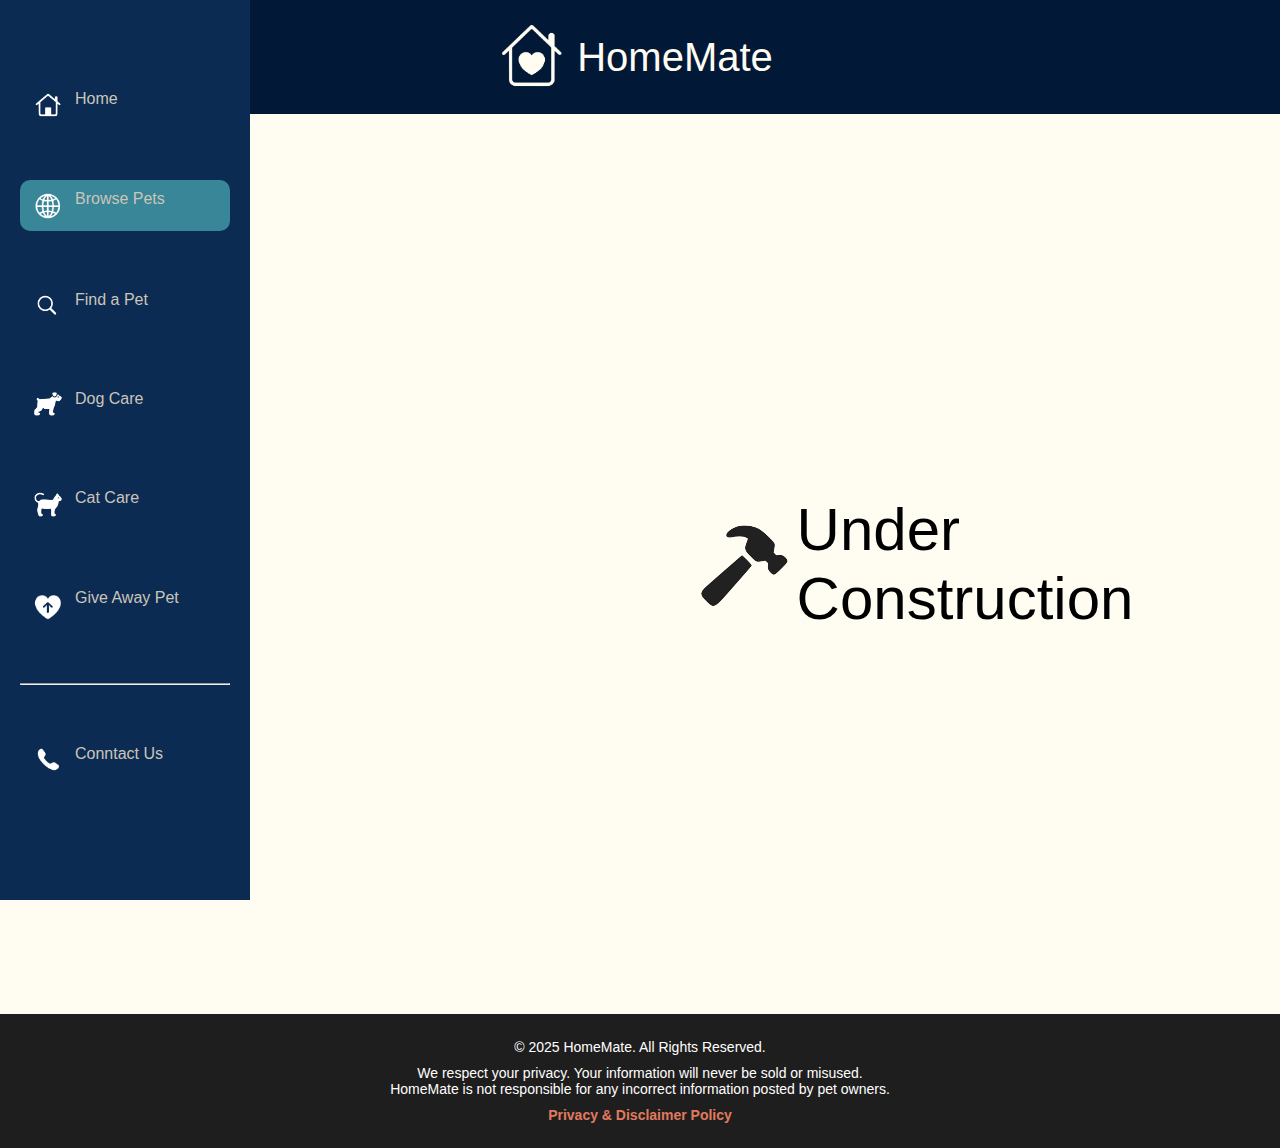
==== browse.html @ 7f96bfcf "Finished Structure and content of pages" ====
<!DOCTYPE html>

<html lang="e">
    <head>
        <meta charset="utf-8">
        <title>Browse Available Pets </title>
        <link rel="stylesheet" href="styles/sidebar-style.css">
        <link rel="stylesheet" href="styles/header-style.css">
        <link rel="stylesheet" href="styles/browse-style.css">
        <link rel="stylesheet" href="styles/global-style.css">
        <link rel="stylesheet" href="styles/footer-style.css">
    </head>
    <body>
        <div class="container">
            <div class="header"> <!--Header Container-->
                <a href="home.html"><img src="Assets/logo.png"></a>
                <p>HomeMate</p>
            </div>
            <div class="side-bar">
                <ul>
                    <li>
                        <a href="home.html">
                            <img src="Assets/house-white.png"> <p>Home</p>
                        </a>
                    </li>
                    <li  class="active">
                        <a href="browse.html">
                            <img src="Assets/globe-white.png"> <p>Browse Pets</p>
                        </a>
                    </li>
                    <li>
                        <a href="find.html">
                        <img src="Assets/search-white.png"> <p>Find a Pet</p>
                        </a>
                    </li>
                    <li>
                        <a href="dogcare.html">
                            <img src="Assets/dog-white.png"> <p>Dog Care</p>
                        </a>
                    </li>
                    <li>
                        <a href="catcare.html">
                            <img src="Assets/cat-white.png"> <p>Cat Care</p>
                        </a>
                    </li>
                    <li>
                        <a href="giveaway.html">
                            <img src="Assets/heart-up-white.png"> <p>Give Away Pet</p>
                        </a>
                    </li>
                    <hr>
                    <li>
                        <a href="contact.html">
                            <img src="Assets/phone-white.png"> <p>Conntact Us</p>
                        </a>
                    </li>
                </ul>
            </div>
            <div class="content-area">
                <div class="construction">
                    <img src="Assets/hammer.png">
                    <p> Under Construction </p>
                </div>
            </div>
            <div class="footer">
                <p>&copy; 2025 HomeMate. All Rights Reserved.</p>
                <p>
                    We respect your privacy. Your information will never be sold or misused. 
                    <br>HomeMate is not responsible for any incorrect information posted by pet owners.
                </p>
                <p>
                    <a href="privacy.html">Privacy & Disclaimer Policy</a>
                </p>
            </div>
        </div>
    </body>
</html>
---- styles/sidebar-style.css ----
.header{
    width: 100%;
    height: 100vh;
}
.side-bar {
    width: 100px;
    height: 100%;
    position: fixed;
    top: 0;
    left: 0;
    padding: 30px 15px;
    background-color: #0B2B53;
    transition: width 0.5s;
    z-index: 10;
}

ul {
    list-style-type: none;
    padding: 0px 5px;
}

ul li a {
    display: flex;
    align-items: flex-start;
    justify-content: flex-start;
    text-decoration: none;
}

ul li{
    padding: 10px;
    margin: 50px 0;
    border-radius: 10px;
}

ul li img {
    width: 35px;
    margin-right: 0px;
}

ul li p {
    white-space: nowrap;
    color: #CCC5B9;
    display: none;
}

.side-bar:hover{
    width: 250px;
}
.side-bar:hover ul li {
    justify-content: flex-start;
}
.side-bar:hover ul li a p {
    display: block;
    transition: width 0.5s;
}
.side-bar:hover ul li img{
    margin-right: 10px;
}
ul li:hover {
    background-color: #38869750;
}
li.active {
    background-color: #388697;
}
li.active:hover {
    background-color: #388697;
}
---- styles/header-style.css ----
.header{
    display: flex;
    background-color: #011936;
    align-items: center;
    justify-content: center;
    height: 5%;
}

.header {
    display: flex;
    padding: 10px 20px;
    width: 100%;
}

.header img p a {
    margin-left: 40px;
}
.header img {
    width: 70px;
    height: 70px;
}
.header p {
    margin: 10px;
    font-size: 30pt;
    color: #FFFCF2;
}
.header {
    font-weight: lighter;
    padding: 20px;
}
---- styles/browse-style.css ----
.content-area{
    display: grid;
    grid-template-columns: repeat(3, 1fr);
    grid-template-rows: repeat(3, 1fr);
    width: 100vw; 
    height: 100vh;
}

.construction {
    grid-area: 2 / 2 / 3 / 3;
    display: flex;
    justify-content: center;
    align-items: center; 
    transition: transform 0.5s ease-in-out;
}

.construction p {
    font-size: 60px;
    text-align: left;
}

@keyframes rotateAnimation {
    0% {
        transform: rotate(0deg);
    }
    50%{
        transform: rotate(30deg);
    }
    100% {
        transform: rotate(0deg);
    }
}

.construction img {
    animation: rotateAnimation 2s linear infinite;
}
---- styles/global-style.css ----
*{
    margin: 0;
    padding: 0;
    box-sizing: border-box;
    font-family: Helvetica;
}
body{
    background-color: #FFFCF2 ;
}
.content-area {
    margin-left: 120px;
    padding: 20px;
    transition: margin-left 0.5s ease;
}
.side-bar:hover + .content-area{
    margin-left: 270px;
}
.title {
    font-size: 60px;
    font-weight: 300;
    margin-top: 30px;
}

.subheading {
    margin-top: 10px;
    font-weight: lighter;
}
---- styles/footer-style.css ----
.footer {
    background-color: #1f1e1e; /* Distinct background color */
    color: white;
    text-align: center;
    padding: 15px 20px;
    width: 100%;
    font-size: 14px;
    position: relative;
    bottom: 0;
    left: 0;
}

.footer p{
    margin: 10px;
    font-weight: lighter;
}

.footer a {
    color: #E07A5F; /* Gold color for visibility */
    text-decoration: none;
    font-weight: bold;
    margin: 10px;
    margin-top: 20px
}

.footer a:hover {
    text-decoration: underline;
}
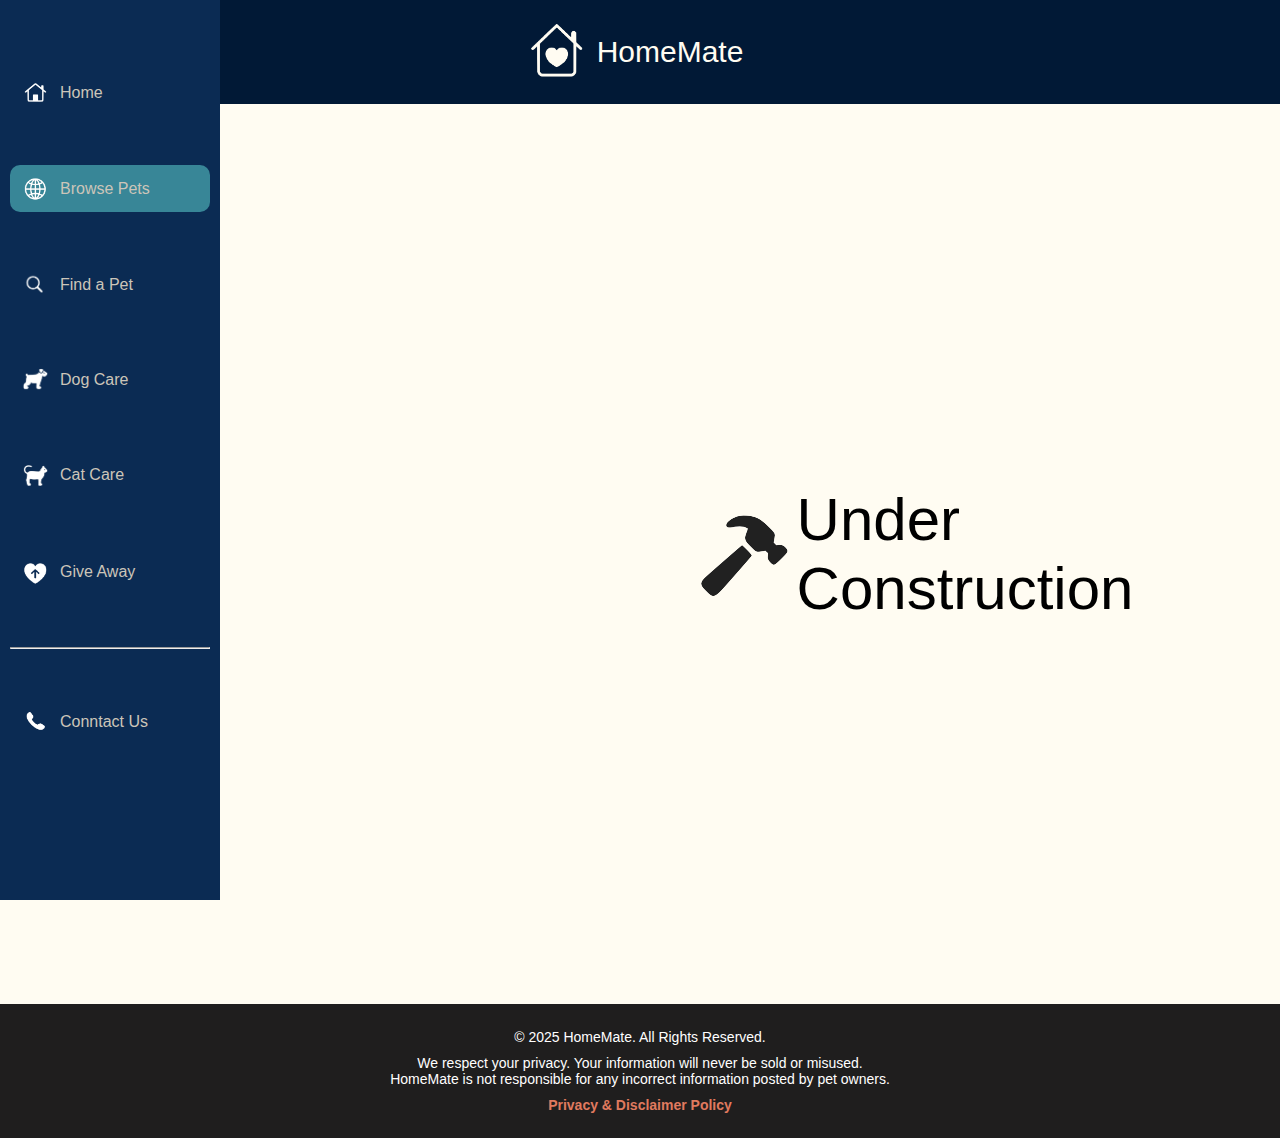
==== commit 5d2b20a1: "Fixed responsiveness" ====
--- a/browse.html
+++ b/browse.html
@@ -18,39 +18,39 @@
             </div>
             <div class="side-bar">
                 <ul>
-                    <li>
-                        <a href="home.html">
+                    <li >
+                        <a href="home.html" title="Home">
                             <img src="Assets/house-white.png"> <p>Home</p>
                         </a>
                     </li>
-                    <li  class="active">
-                        <a href="browse.html">
+                    <li class="active">
+                        <a href="browse.html" title="Browse Pets">
                             <img src="Assets/globe-white.png"> <p>Browse Pets</p>
                         </a>
                     </li>
                     <li>
-                        <a href="find.html">
+                        <a href="find.html" title="Find a Pet">
                         <img src="Assets/search-white.png"> <p>Find a Pet</p>
                         </a>
                     </li>
                     <li>
-                        <a href="dogcare.html">
+                        <a href="dogcare.html" title="Dog Care">
                             <img src="Assets/dog-white.png"> <p>Dog Care</p>
                         </a>
                     </li>
                     <li>
-                        <a href="catcare.html">
+                        <a href="catcare.html" title="Cat Care">
                             <img src="Assets/cat-white.png"> <p>Cat Care</p>
                         </a>
                     </li>
                     <li>
-                        <a href="giveaway.html">
-                            <img src="Assets/heart-up-white.png"> <p>Give Away Pet</p>
+                        <a href="giveaway.html" title="Give Away a Pet">
+                            <img src="Assets/heart-up-white.png"> <p>Give Away</p>
                         </a>
                     </li>
                     <hr>
                     <li>
-                        <a href="contact.html">
+                        <a href="contact.html" title="Contact">
                             <img src="Assets/phone-white.png"> <p>Conntact Us</p>
                         </a>
                     </li>
--- a/styles/sidebar-style.css
+++ b/styles/sidebar-style.css
@@ -1,61 +1,72 @@
-
-.header{
-    width: 100%;
+/* Start of default values for Sidebar*/
+.side-bar {
+    width: 70px;
     height: 100vh;
-}
-.side-bar {
-    width: 100px;
-    height: 100%;
     position: fixed;
     top: 0;
     left: 0;
-    padding: 30px 15px;
+    padding: 20px 10px;
     background-color: #0B2B53;
-    transition: width 0.5s;
-    z-index: 10;
+    transition: width 0.5s ease-in-out;
+    z-index: 100;
+    overflow: hidden;
 }
 
 ul {
     list-style-type: none;
-    padding: 0px 5px;
+    padding: 0;
+    margin: 0;
+}
+
+ul li{
+    position: relative;
+    padding: 10px;
+    margin: 50px 0;
+    border-radius: 10px;
+    transition: background 0.3s;
 }
 
 ul li a {
     display: flex;
-    align-items: flex-start;
-    justify-content: flex-start;
+    align-items: center;
     text-decoration: none;
-}
-
-ul li{
-    padding: 10px;
-    margin: 50px 0;
-    border-radius: 10px;
+    color: #CCC5B9;
 }
 
 ul li img {
-    width: 35px;
-    margin-right: 0px;
+    width: 30px;
+    transition: margin 0.3s;
 }
 
 ul li p {
+    position: absolute;
+    left: 50px;
+    top: 50%;
+    transform: translateY(-50%);
+    display: none;
     white-space: nowrap;
-    color: #CCC5B9;
-    display: none;
+    transition: opacity 0.3s;
 }
 
+/* End of default values for Sidebar*/
+
+/* Sidebar Interactions */
+
 .side-bar:hover{
-    width: 250px;
+    width: 220px;
 }
+
+.side-bar:hover ul li img{
+    margin-right: 10px;
+}
+
+.side-bar:hover ul li a p {
+    display: block;
+    opacity: 1;
+}
+
 .side-bar:hover ul li {
     justify-content: flex-start;
-}
-.side-bar:hover ul li a p {
-    display: block;
-    transition: width 0.5s;
-}
-.side-bar:hover ul li img{
-    margin-right: 10px;
 }
 ul li:hover {
     background-color: #38869750;
@@ -66,3 +77,36 @@
 li.active:hover {
     background-color: #388697;
 }
+
+/* Mobile Small Screens */
+@media (max-width: 900px) {
+    .side-bar {
+        width: 100%; /* Full width on small screens */
+        height: auto;
+        position: relative;
+        padding: 10px;
+    }
+
+    .side-bar ul {
+        display: flex;
+        justify-content: space-around;
+    }
+
+    .side-bar ul li {
+        margin: 0;
+        padding: 5px;
+    }
+
+    .side-bar ul li img {
+        width: 25px; /* Smaller icons */
+    }
+
+    .side-bar ul li p {
+        display: none !important; /* Hide text on small screens */
+    }
+
+    /* Remove hover effect for mobile */
+    .side-bar:hover {
+        width: 100%;
+    }
+}--- a/styles/header-style.css
+++ b/styles/header-style.css
@@ -1,31 +1,37 @@
 
 .header{
     display: flex;
-    background-color: #011936;
     align-items: center;
     justify-content: center;
-    height: 5%;
+    background-color: #011936;
+    padding: 20px;
+    width: 100%;
+    height: auto;
 }
 
-.header {
-    display: flex;
-    padding: 10px 20px;
-    width: 100%;
+.header img {
+    width: 60px;
+    height: auto;
 }
 
-.header img p a {
-    margin-left: 40px;
-}
-.header img {
-    width: 70px;
-    height: 70px;
-}
 .header p {
     margin: 10px;
-    font-size: 30pt;
+    font-size: 30px;
     color: #FFFCF2;
+    font-weight: lighter;
 }
-.header {
-    font-weight: lighter;
-    padding: 20px;
-}
+
+@media (max-width: 900px) {
+    .header {
+        flex-direction: column;
+        text-align: center;
+    }
+    
+    .header img {
+        width: 40px; /* Slightly smaller logo */
+    }
+
+    .header p {
+        font-size: 20px; /* Reduce font size on smaller screens */
+    }
+}--- a/styles/global-style.css
+++ b/styles/global-style.css
@@ -15,13 +15,15 @@
 .side-bar:hover + .content-area{
     margin-left: 270px;
 }
+
 .title {
-    font-size: 60px;
+    font-size: 50px;
     font-weight: 300;
     margin-top: 30px;
 }
 
 .subheading {
+    font-size: 25px;
     margin-top: 10px;
     font-weight: lighter;
 }
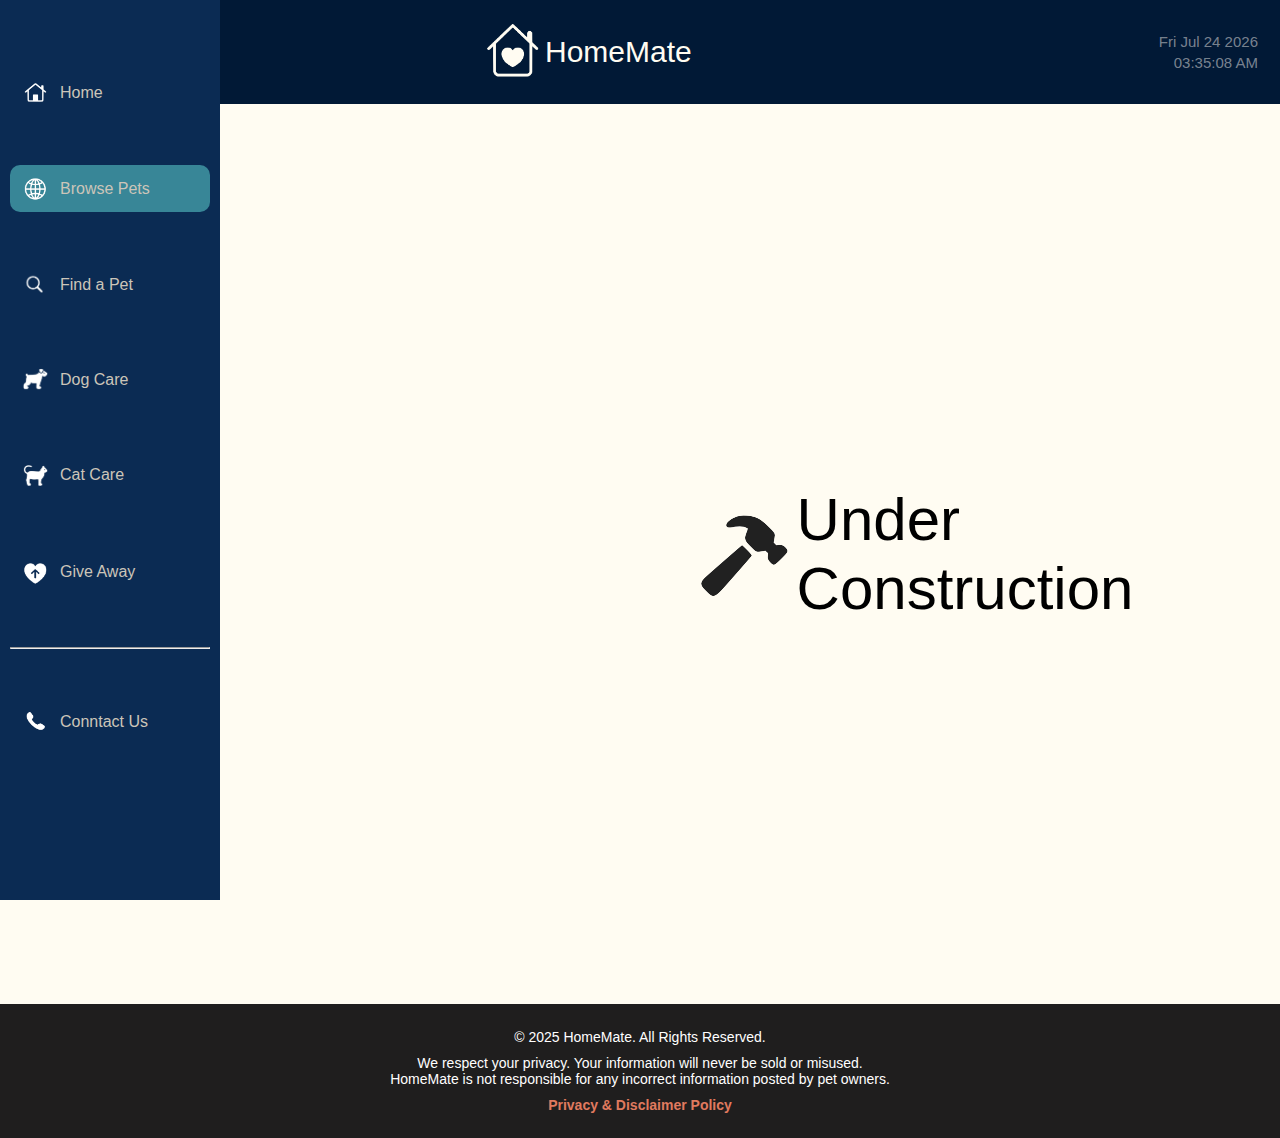
==== commit e1d0d40a: "Implementation of the date and time in Header" ====
--- a/browse.html
+++ b/browse.html
@@ -3,6 +3,7 @@
 <html lang="e">
     <head>
         <meta charset="utf-8">
+        <meta name="viewport" content="width=device-width, initial-scale=1.0">
         <title>Browse Available Pets </title>
         <link rel="stylesheet" href="styles/sidebar-style.css">
         <link rel="stylesheet" href="styles/header-style.css">
@@ -12,14 +13,22 @@
     </head>
     <body>
         <div class="container">
-            <div class="header"> <!--Header Container-->
-                <a href="home.html"><img src="Assets/logo.png"></a>
-                <p>HomeMate</p>
+            <div class="header">
+                <div>
+                </div>
+                <div class="logo">
+                    <a href="index.html"><img src="Assets/logo.png"></a>
+                    <p>HomeMate</p>
+                </div>
+                <div class="date-time">
+                    <p id="date"> -- -- -- </p>
+                    <p id="time"> -- -- -- </p>
+                </div>
             </div>
             <div class="side-bar">
                 <ul>
                     <li >
-                        <a href="home.html" title="Home">
+                        <a href="index.html" title="Home">
                             <img src="Assets/house-white.png"> <p>Home</p>
                         </a>
                     </li>
@@ -73,5 +82,6 @@
                 </p>
             </div>
         </div>
+        <script src="scripts/header.js"></script>
     </body>
 </html>--- a/styles/sidebar-style.css
+++ b/styles/sidebar-style.css
@@ -26,6 +26,7 @@
     transition: background 0.3s;
 }
 
+
 ul li a {
     display: flex;
     align-items: center;
@@ -36,6 +37,7 @@
 ul li img {
     width: 30px;
     transition: margin 0.3s;
+    align-items: center;
 }
 
 ul li p {
@@ -79,9 +81,9 @@
 }
 
 /* Mobile Small Screens */
-@media (max-width: 900px) {
+@media (max-width: 1200px) {
     .side-bar {
-        width: 100%; /* Full width on small screens */
+        width: 100%;
         height: auto;
         position: relative;
         padding: 10px;
@@ -98,14 +100,13 @@
     }
 
     .side-bar ul li img {
-        width: 25px; /* Smaller icons */
+        width: 25px;
     }
 
     .side-bar ul li p {
-        display: none !important; /* Hide text on small screens */
+        display: none !important;
     }
 
-    /* Remove hover effect for mobile */
     .side-bar:hover {
         width: 100%;
     }
--- a/styles/header-style.css
+++ b/styles/header-style.css
@@ -1,12 +1,20 @@
+
 
 .header{
     display: flex;
     align-items: center;
-    justify-content: center;
+    justify-content: space-between;
+    margin-left: auto;
     background-color: #011936;
     padding: 20px;
     width: 100%;
     height: auto;
+    margin: 0 auto;
+}
+
+.logo {
+    display: flex;
+    align-items: center;
 }
 
 .header img {
@@ -15,23 +23,47 @@
 }
 
 .header p {
-    margin: 10px;
+    margin: 2px;
     font-size: 30px;
     color: #FFFCF2;
     font-weight: lighter;
 }
 
-@media (max-width: 900px) {
+.date-time {
+    display: flex;
+    flex-direction: column;
+    align-items: flex-end;
+}
+
+.date-time p {
+    font-size: 15px;
+    justify-content: center;
+    font-weight: 100;
+    color: rgba(221, 219, 219, 0.557);
+}
+
+
+@media (max-width: 1200px) {
     .header {
         flex-direction: column;
         text-align: center;
     }
     
     .header img {
-        width: 40px; /* Slightly smaller logo */
+        width: 40px;
     }
 
     .header p {
-        font-size: 20px; /* Reduce font size on smaller screens */
+        font-size: 20px;
+    }
+    .date-time {
+        display: flex;
+        flex-direction: row;
+        align-items: center;
+    }
+    .date-time p {
+        font-size: 10px;
+        justify-content: center;
+        font-weight: 100;
     }
 }--- a/styles/global-style.css
+++ b/styles/global-style.css
@@ -1,3 +1,4 @@
+/* Global Default Styles */
 *{
     margin: 0;
     padding: 0;
@@ -7,23 +8,59 @@
 body{
     background-color: #FFFCF2 ;
 }
+
+/* Content Area Global styles*/
 .content-area {
     margin-left: 120px;
     padding: 20px;
     transition: margin-left 0.5s ease;
 }
+
+/* Content area pushed to the right by sidebar hovering */
 .side-bar:hover + .content-area{
     margin-left: 270px;
 }
 
-.title {
+/* Title Container Styles */
+.title-container h1 {
     font-size: 50px;
     font-weight: 300;
     margin-top: 30px;
 }
-
-.subheading {
+.title-container h2 {
     font-size: 25px;
     margin-top: 10px;
     font-weight: lighter;
 }
+.title-container h3{
+    font-size: 25px;
+    font-weight: lighter;
+    margin-top: 20px;
+    margin-bottom: 15px;
+}
+.title-container p{
+    font-size: 20px;
+    font-weight: normal;
+    margin-left: 15px;
+    margin-top: 10px;
+    margin-bottom: 20px;
+    margin-right: 10px;
+}
+
+/* Small devices Global styles */
+@media (max-width: 1200px) {
+    .content-area {
+        margin-left: 0 !important; /* Prevent shifting */
+    }
+    
+    .title-container h1 {
+        font-size: 34px;
+    }
+
+    .title-container h2 {
+        font-size: 20px;
+    }
+    .form-group label{
+        font-size: 18px;
+    }
+}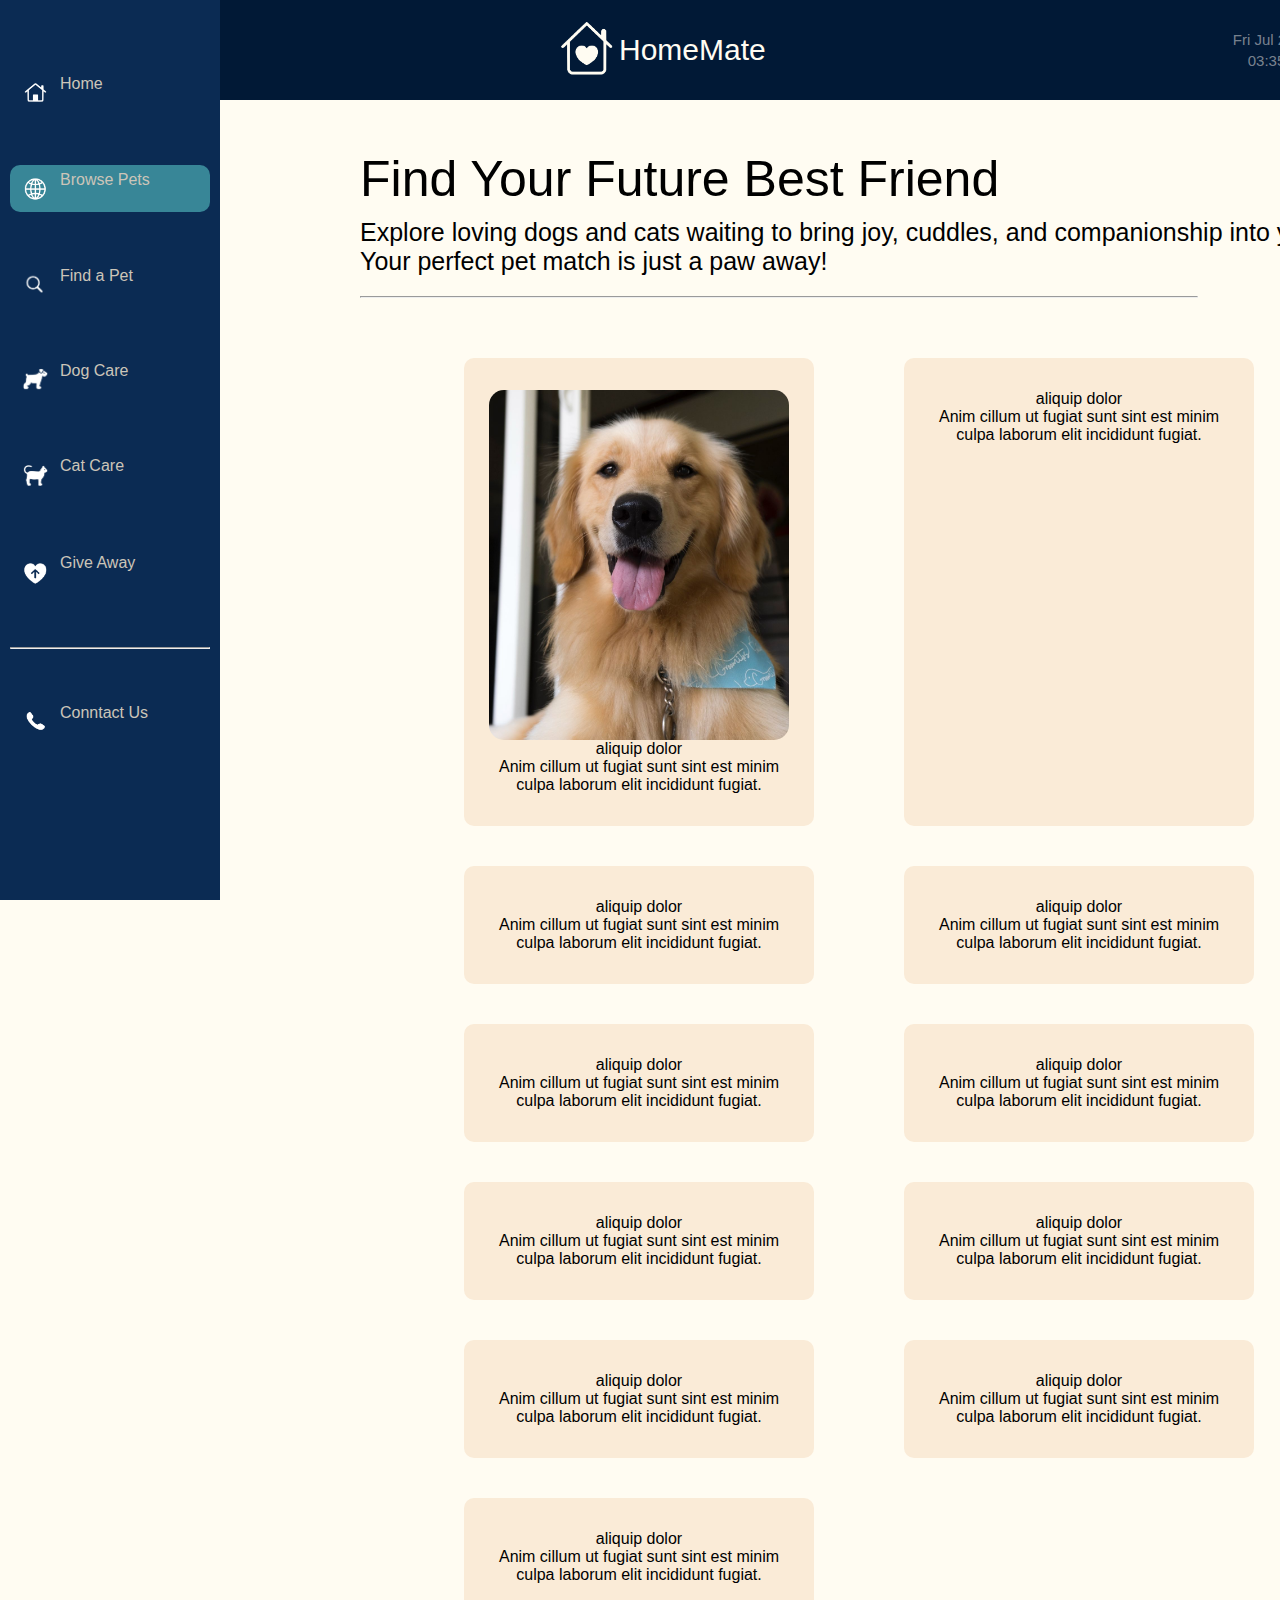
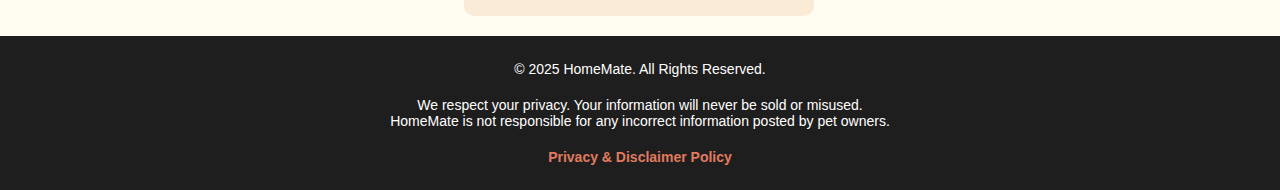
==== commit b1cbfcb3: "Fixed Layout, updated flex grid with a better design" ====
--- a/browse.html
+++ b/browse.html
@@ -10,6 +10,7 @@
         <link rel="stylesheet" href="styles/browse-style.css">
         <link rel="stylesheet" href="styles/global-style.css">
         <link rel="stylesheet" href="styles/footer-style.css">
+        <link rel="stylesheet" href="styles/grid-layout-style.css">
     </head>
     <body>
         <div class="container">
@@ -66,9 +67,61 @@
                 </ul>
             </div>
             <div class="content-area">
-                <div class="construction">
-                    <img src="Assets/hammer.png">
-                    <p> Under Construction </p>
+                <div class="title-container">
+                    <h1> Find Your Future Best Friend </h1>
+                    <h2> Explore loving dogs and cats waiting to bring joy, cuddles, and companionship into your life. Your perfect pet match is just a paw away! </h2>
+                    <hr>
+                </div>
+                <div class="center-content-area">
+                    <div class="grid-container">
+                        <div class="card">
+                            <div class="card-image-container">
+                                <img src="Pets/d1-3.jpg">
+                            </div>
+                            <p>aliquip dolor</p>
+                            <p>Anim cillum ut fugiat sunt sint est minim culpa laborum elit incididunt fugiat.</p>
+                        </div>
+                        <div class="card">
+                            <p>aliquip dolor</p>
+                            <p>Anim cillum ut fugiat sunt sint est minim culpa laborum elit incididunt fugiat.</p>
+                        </div>
+                        <div class="card">
+                            <p>aliquip dolor</p>
+                            <p>Anim cillum ut fugiat sunt sint est minim culpa laborum elit incididunt fugiat.</p>
+                        </div>
+                        <div class="card">
+                            <p>aliquip dolor</p>
+                            <p>Anim cillum ut fugiat sunt sint est minim culpa laborum elit incididunt fugiat.</p>
+                        </div>
+                        <div class="card">
+                            <p>aliquip dolor</p>
+                            <p>Anim cillum ut fugiat sunt sint est minim culpa laborum elit incididunt fugiat.</p>
+                        </div>
+                        <div class="card">
+                            <p>aliquip dolor</p>
+                            <p>Anim cillum ut fugiat sunt sint est minim culpa laborum elit incididunt fugiat.</p>
+                        </div>
+                        <div class="card">
+                            <p>aliquip dolor</p>
+                            <p>Anim cillum ut fugiat sunt sint est minim culpa laborum elit incididunt fugiat.</p>
+                        </div>
+                        <div class="card">
+                            <p>aliquip dolor</p>
+                            <p>Anim cillum ut fugiat sunt sint est minim culpa laborum elit incididunt fugiat.</p>
+                        </div>
+                        <div class="card">
+                            <p>aliquip dolor</p>
+                            <p>Anim cillum ut fugiat sunt sint est minim culpa laborum elit incididunt fugiat.</p>
+                        </div>
+                        <div class="card">
+                            <p>aliquip dolor</p>
+                            <p>Anim cillum ut fugiat sunt sint est minim culpa laborum elit incididunt fugiat.</p>
+                        </div>
+                        <div class="card">
+                            <p>aliquip dolor</p>
+                            <p>Anim cillum ut fugiat sunt sint est minim culpa laborum elit incididunt fugiat.</p>
+                        </div>
+                    </div> 
                 </div>
             </div>
             <div class="footer">
--- a/styles/sidebar-style.css
+++ b/styles/sidebar-style.css
@@ -1,14 +1,15 @@
 /* Start of default values for Sidebar*/
 .side-bar {
+    grid-area: side-bar;
+    position: fixed;
     width: 70px;
     height: 100vh;
-    position: fixed;
     top: 0;
     left: 0;
     padding: 20px 10px;
     background-color: #0B2B53;
     transition: width 0.5s ease-in-out;
-    z-index: 100;
+    z-index: 10;
     overflow: hidden;
 }
 
@@ -41,7 +42,6 @@
 }
 
 ul li p {
-    position: absolute;
     left: 50px;
     top: 50%;
     transform: translateY(-50%);
@@ -84,7 +84,7 @@
 @media (max-width: 1200px) {
     .side-bar {
         width: 100%;
-        height: auto;
+        height: 60px;
         position: relative;
         padding: 10px;
     }
--- a/styles/header-style.css
+++ b/styles/header-style.css
@@ -1,14 +1,15 @@
 
 
 .header{
+    grid-area: header;
     display: flex;
     align-items: center;
     justify-content: space-between;
     margin-left: auto;
     background-color: #011936;
     padding: 20px;
-    width: 100%;
-    height: auto;
+    width: 100vw;
+    height: 100px;
     margin: 0 auto;
 }
 
--- a/styles/browse-style.css
+++ b/styles/browse-style.css
@@ -1,37 +1,61 @@
-.content-area{
-    display: grid;
-    grid-template-columns: repeat(3, 1fr);
-    grid-template-rows: repeat(3, 1fr);
-    width: 100vw; 
-    height: 100vh;
+.body {
+    display: flex;
+    flex-direction: column;
 }
 
-.construction {
-    grid-area: 2 / 2 / 3 / 3;
+.content-area{
+    width: 90vw; 
+}
+
+.center-content-area {
+    margin-top: 40px;
     display: flex;
     justify-content: center;
-    align-items: center; 
-    transition: transform 0.5s ease-in-out;
+    align-items: center;
 }
 
-.construction p {
-    font-size: 60px;
-    text-align: left;
+.side-bar:hover + .content-area{
+    max-width: 85vw;
+
 }
 
-@keyframes rotateAnimation {
-    0% {
-        transform: rotate(0deg);
-    }
-    50%{
-        transform: rotate(30deg);
-    }
-    100% {
-        transform: rotate(0deg);
-    }
+.grid-container {
+    margin-top: 20px;;
+    display: grid;
+    grid-template-columns: repeat(auto-fit, minmax(400px, 1fr));
+    gap: 40px;
+    max-width: 80vw;
 }
 
-.construction img {
-    animation: rotateAnimation 2s linear infinite;
-}
+.card{
+    padding: 2em;
+    border-radius: 10px;
+    background-color: antiquewhite;
+    text-align: center;
+    max-width: 350px;
+    display: flex;
+    flex-direction: column;
+    align-items: center;
+}   
 
+.card-image-container {
+    width: 300px;      
+    height: 350px;     
+    overflow: hidden;  
+  }
+
+.card-image-container img {
+    width: 100%;
+    height: 100%;
+    object-fit: cover;
+    border-radius: 15px;;
+  }
+
+  @media (max-width: 1200px) {
+    .grid-container {
+        display: flex;
+        flex-direction: column;
+        align-items: center;
+        justify-content: center;
+    } 
+  }--- a/styles/global-style.css
+++ b/styles/global-style.css
@@ -5,12 +5,25 @@
     box-sizing: border-box;
     font-family: Helvetica;
 }
+
 body{
     background-color: #FFFCF2 ;
 }
 
+.container {
+    display: grid;
+    grid-template-areas:
+    "header header header"
+    "side-bar content-area  content-area"
+    "side-bar content-area  content-area"
+    "footer footer foooter";
+    height: 100%; /* Full screen height */
+    grid-template-columns: 70px 1fr;
+}
+
 /* Content Area Global styles*/
 .content-area {
+    grid-area: content-area;
     margin-left: 120px;
     padding: 20px;
     transition: margin-left 0.5s ease;
@@ -46,9 +59,23 @@
     margin-bottom: 20px;
     margin-right: 10px;
 }
+.title-container hr {
+    margin-top: 20px;
+    width: 80%;
+}
 
 /* Small devices Global styles */
 @media (max-width: 1200px) {
+    .container {
+        display: grid;
+        grid-template-areas:
+        "header header"
+        "side-bar side-bar"
+        "content-area  content-area"
+        "footer foooter";
+        height: 100vh; /* Full screen height */
+        grid-template-columns: 70px 1fr;
+    }    
     .content-area {
         margin-left: 0 !important; /* Prevent shifting */
     }
--- a/styles/footer-style.css
+++ b/styles/footer-style.css
@@ -1,13 +1,13 @@
 .footer {
+    grid-area: footer;
+    display: flex;
+    flex-direction: column;
     background-color: #1f1e1e; /* Distinct background color */
     color: white;
     text-align: center;
     padding: 15px 20px;
-    width: 100%;
+    width: 100vw;
     font-size: 14px;
-    position: relative;
-    bottom: 0;
-    left: 0;
 }
 
 .footer p{
@@ -25,4 +25,10 @@
 
 .footer a:hover {
     text-decoration: underline;
+}
+
+@media (max-width: 1200px) {
+    .footer {
+
+    }
 }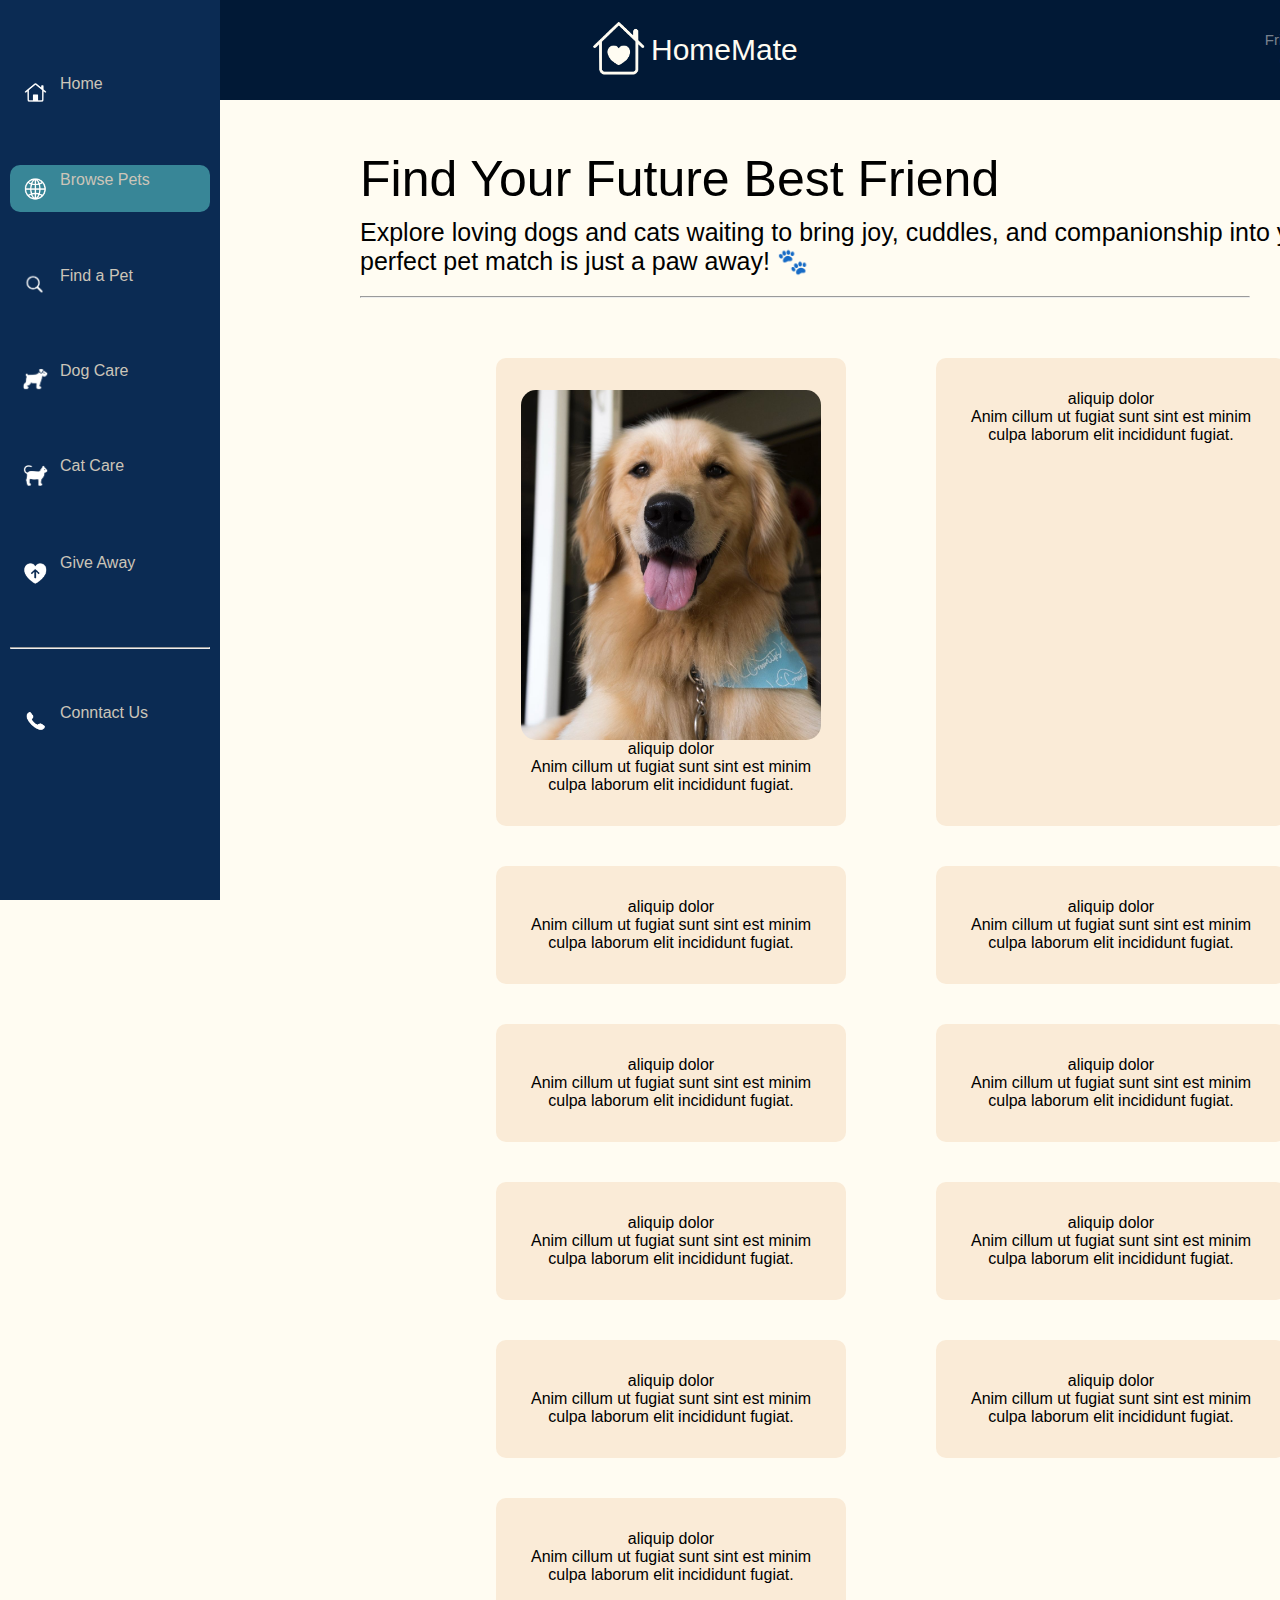
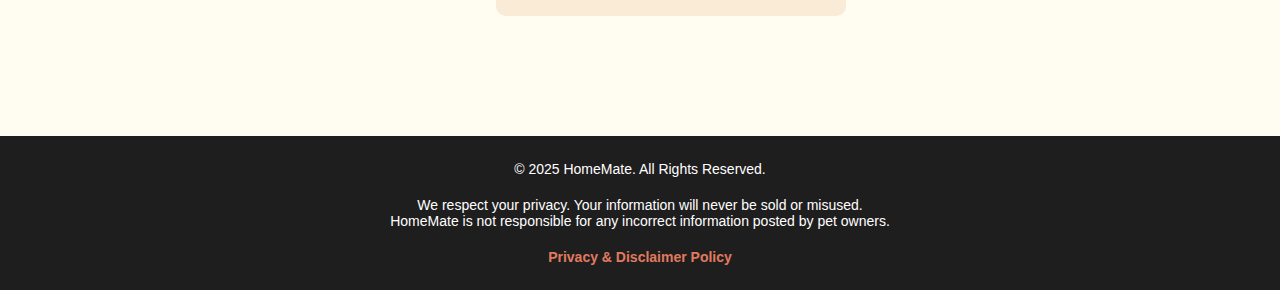
==== commit 20298412: "Finished fix layout" ====
--- a/browse.html
+++ b/browse.html
@@ -69,7 +69,7 @@
             <div class="content-area">
                 <div class="title-container">
                     <h1> Find Your Future Best Friend </h1>
-                    <h2> Explore loving dogs and cats waiting to bring joy, cuddles, and companionship into your life. Your perfect pet match is just a paw away! </h2>
+                    <h2> Explore loving dogs and cats waiting to bring joy, cuddles, and companionship into your life. Your perfect pet match is just a paw away! 🐾 </h2>
                     <hr>
                 </div>
                 <div class="center-content-area">
--- a/styles/browse-style.css
+++ b/styles/browse-style.css
@@ -4,7 +4,8 @@
 }
 
 .content-area{
-    width: 90vw; 
+    width: 90vw;
+
 }
 
 .center-content-area {
@@ -14,10 +15,6 @@
     align-items: center;
 }
 
-.side-bar:hover + .content-area{
-    max-width: 85vw;
-
-}
 
 .grid-container {
     margin-top: 20px;;
@@ -25,6 +22,7 @@
     grid-template-columns: repeat(auto-fit, minmax(400px, 1fr));
     gap: 40px;
     max-width: 80vw;
+    margin-bottom: 100px;
 }
 
 .card{
@@ -53,9 +51,12 @@
 
   @media (max-width: 1200px) {
     .grid-container {
-        display: flex;
-        flex-direction: column;
-        align-items: center;
-        justify-content: center;
-    } 
+        display: grid;
+        grid-template-columns:  1fr
+        ;
+    }
+
+    .content-area {
+        width: 100%;
+    }
   }--- a/styles/global-style.css
+++ b/styles/global-style.css
@@ -17,6 +17,7 @@
     "side-bar content-area  content-area"
     "side-bar content-area  content-area"
     "footer footer foooter";
+
     height: 100%; /* Full screen height */
     grid-template-columns: 70px 1fr;
 }
@@ -27,6 +28,7 @@
     margin-left: 120px;
     padding: 20px;
     transition: margin-left 0.5s ease;
+    height: 100%;
 }
 
 /* Content area pushed to the right by sidebar hovering */
--- a/styles/footer-style.css
+++ b/styles/footer-style.css
@@ -29,6 +29,19 @@
 
 @media (max-width: 1200px) {
     .footer {
+        margin-top: 100px;
+        grid-area: footer;
+        display: flex;
+        flex-direction: column;
+        
+    }
+}
 
+@media (max-width: 800px) {
+    .footer {
+        margin-top: 300px;
+        grid-area: footer;
+        display: flex;
+        flex-direction: column;
     }
 }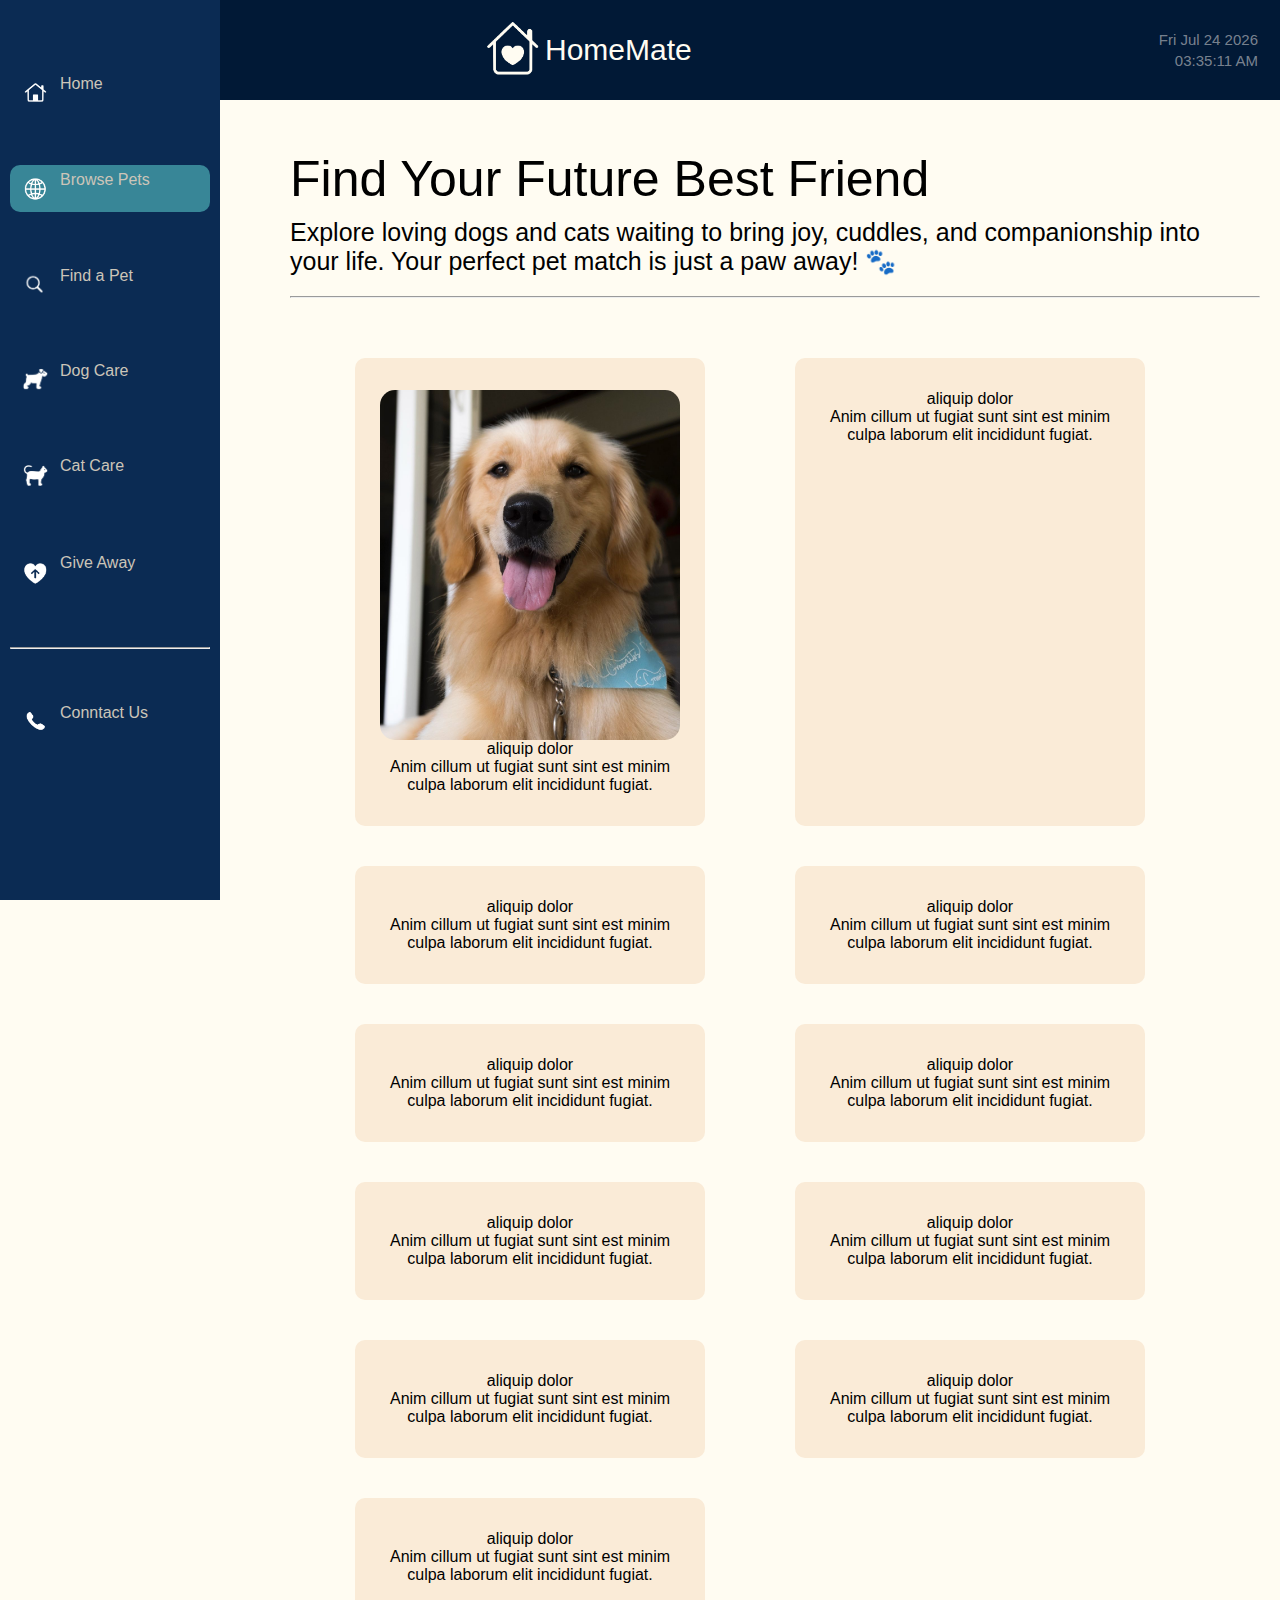
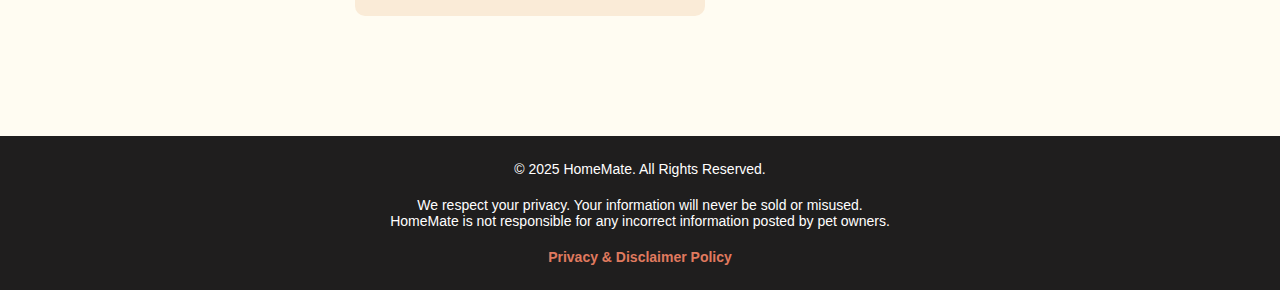
==== commit baa93b54: "Fixed bugs and centred content for small screens" ====
--- a/browse.html
+++ b/browse.html
@@ -5,12 +5,11 @@
         <meta charset="utf-8">
         <meta name="viewport" content="width=device-width, initial-scale=1.0">
         <title>Browse Available Pets </title>
+        <link rel="stylesheet" href="styles/global-style.css">
+        <link rel="stylesheet" href="styles/footer-style.css">
         <link rel="stylesheet" href="styles/sidebar-style.css">
         <link rel="stylesheet" href="styles/header-style.css">
         <link rel="stylesheet" href="styles/browse-style.css">
-        <link rel="stylesheet" href="styles/global-style.css">
-        <link rel="stylesheet" href="styles/footer-style.css">
-        <link rel="stylesheet" href="styles/grid-layout-style.css">
     </head>
     <body>
         <div class="container">
--- a/styles/global-style.css
+++ b/styles/global-style.css
@@ -15,9 +15,7 @@
     grid-template-areas:
     "header header header"
     "side-bar content-area  content-area"
-    "side-bar content-area  content-area"
     "footer footer foooter";
-
     height: 100%; /* Full screen height */
     grid-template-columns: 70px 1fr;
 }
@@ -25,7 +23,7 @@
 /* Content Area Global styles*/
 .content-area {
     grid-area: content-area;
-    margin-left: 120px;
+    margin-left: 50px;
     padding: 20px;
     transition: margin-left 0.5s ease;
     height: 100%;
@@ -33,7 +31,8 @@
 
 /* Content area pushed to the right by sidebar hovering */
 .side-bar:hover + .content-area{
-    margin-left: 270px;
+    transition: margin-left 0.5s ease;
+    margin-left: 200px;
 }
 
 /* Title Container Styles */
@@ -46,6 +45,7 @@
     font-size: 25px;
     margin-top: 10px;
     font-weight: lighter;
+    padding-right: 40px;
 }
 .title-container h3{
     font-size: 25px;
@@ -63,7 +63,7 @@
 }
 .title-container hr {
     margin-top: 20px;
-    width: 80%;
+    width: 90%;
 }
 
 /* Small devices Global styles */
@@ -79,15 +79,18 @@
         grid-template-columns: 70px 1fr;
     }    
     .content-area {
-        margin-left: 0 !important; /* Prevent shifting */
+        margin-left: 0px !important;/* Prevent shifting */
     }
     
     .title-container h1 {
         font-size: 34px;
+        text-align: center;
     }
 
     .title-container h2 {
         font-size: 20px;
+        padding-right: 30px;
+        text-align: center;
     }
     .form-group label{
         font-size: 18px;
--- a/styles/footer-style.css
+++ b/styles/footer-style.css
@@ -29,7 +29,6 @@
 
 @media (max-width: 1200px) {
     .footer {
-        margin-top: 100px;
         grid-area: footer;
         display: flex;
         flex-direction: column;
@@ -39,7 +38,6 @@
 
 @media (max-width: 800px) {
     .footer {
-        margin-top: 300px;
         grid-area: footer;
         display: flex;
         flex-direction: column;
--- a/styles/browse-style.css
+++ b/styles/browse-style.css
@@ -1,13 +1,3 @@
-.body {
-    display: flex;
-    flex-direction: column;
-}
-
-.content-area{
-    width: 90vw;
-
-}
-
 .center-content-area {
     margin-top: 40px;
     display: flex;
@@ -47,16 +37,48 @@
     height: 100%;
     object-fit: cover;
     border-radius: 15px;;
-  }
+}
 
-  @media (max-width: 1200px) {
+.title-container hr {
+    width: 100%;
+}
+
+@media (max-width: 1200px) {
+    .center-content-area {
+        justify-content: center;
+        width: 90%;
+    }
     .grid-container {
         display: grid;
-        grid-template-columns:  1fr
-        ;
+        grid-template-columns:  1fr 1fr;
+        margin-bottom: 0px;
+    }
+    .content-area {
+        display: flex;
+        flex-direction: column;
+        align-items: center;
+        justify-content: center;
+        width: 100%;
+        margin-left: 0px;
+    }
+}
+
+@media (max-width: 900px) {
+    .grid-container {
+        display: grid;
+        grid-template-columns:  1fr;
+        margin-left: 0px;
+    }
+    .content-area {
+        display: flex;
+        flex-direction: column;
+        align-items: center;
+        justify-content: center;
+        width: 100%;
+        margin-left: 0px;
     }
 
-    .content-area {
-        width: 100%;
+    .subheading {
+        font-size: 50px;
     }
-  }+  }
